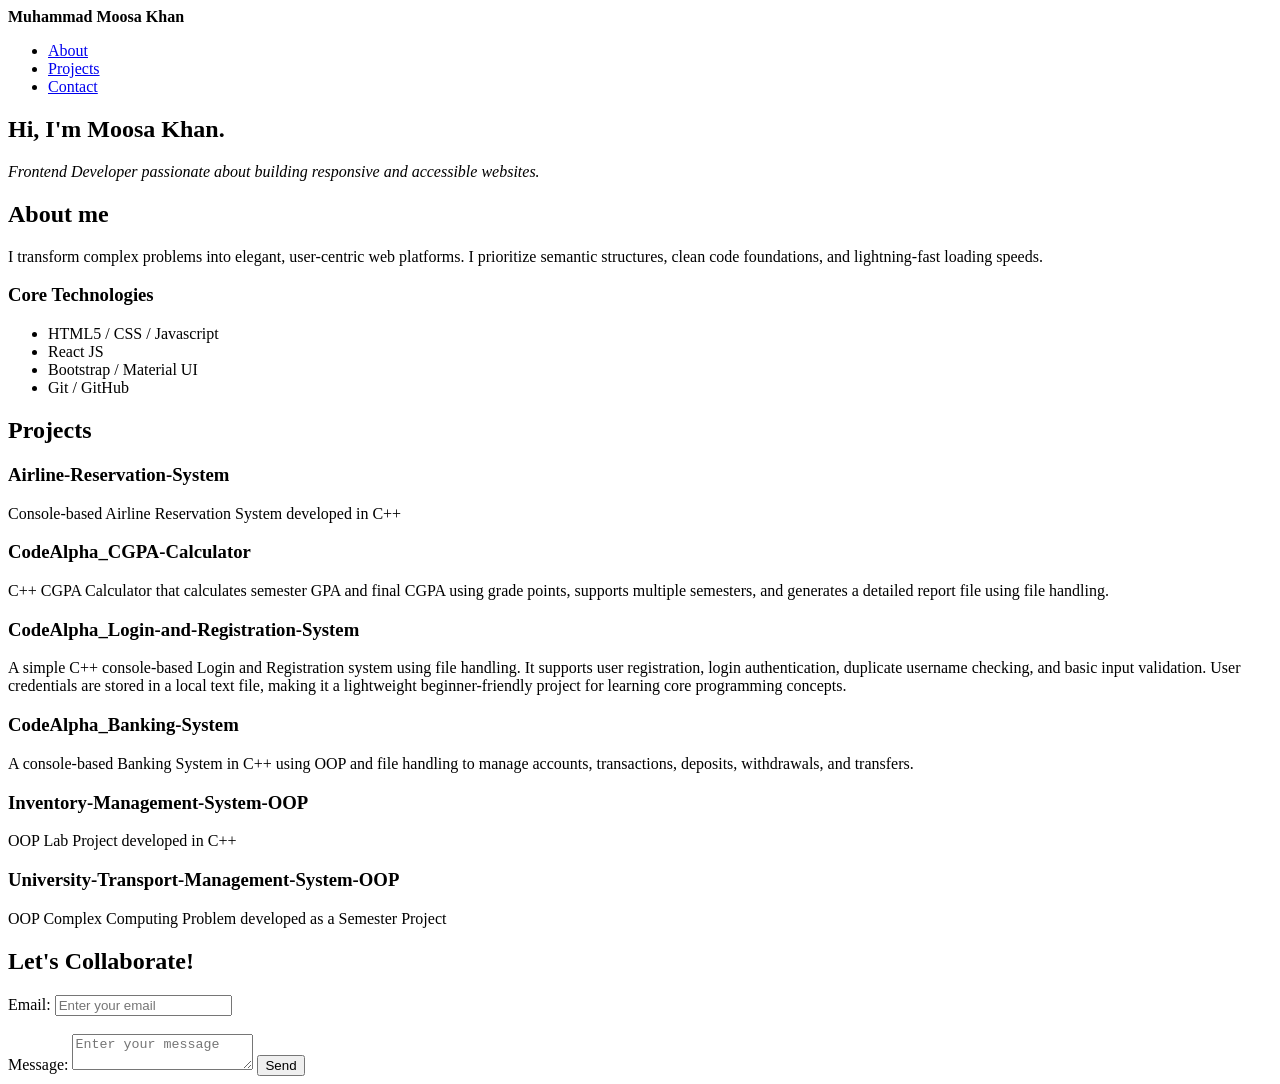
==== Day-01/portfolio/index.html @ 76bad12e "Initial commit Day-01" ====
<!DOCTYPE html>
<html lang="en">
<head>
    <meta charset="UTF-8">
    <meta name="viewport" content="width=device-width, initial-scale=1.0">
    <title>MY PORTFOLIO</title>
</head>
<body>
    <header>
        <nav>
            <strong>Muhammad Moosa Khan</strong>
            <ul>
                <li><a href="#about">About</a></li>
                <li><a href="#projects">Projects</a></li>
                <li><a href="#contact">Contact</a></li>
            </ul>
        </nav>
    </header>
    <section class="hero">
        <h1>Hi, I'm Moosa Khan.</h1>
        <p><em>Frontend Developer passionate about building responsive and accessible websites.</em></p>
    </section>
    <main id="about">
        <h2>About me</h2>
        <p>I transform complex problems into elegant, user-centric web platforms. I prioritize semantic structures, clean code foundations, and lightning-fast loading speeds.</p>
        <h3>Core Technologies</h3>
        <ul>
            <li>HTML5 / CSS / Javascript</li>
            <li>React JS</li>
            <li>Bootstrap / Material UI</li>
            <li>Git / GitHub</li>
        </ul>
    </main>
    <section id="projects">
        <h2>Projects</h2>
        <div class="grid">
        <article class="card">
            <h3>Airline-Reservation-System</h3>
            <p>Console-based Airline Reservation System developed in C++</p>
        </article>
        <article class="card">
            <h3>CodeAlpha_CGPA-Calculator</h3>
            <p>C++ CGPA Calculator that calculates semester GPA and final CGPA using grade points, supports multiple semesters, and generates a detailed report file using file handling.</p>
        </article>
        <article class="card">
            <h3>CodeAlpha_Login-and-Registration-System</h3>
            <p>A simple C++ console-based Login and Registration system using file handling. It supports user registration, login authentication, duplicate username checking, and basic input validation. User credentials are stored in a local text file, making it a lightweight beginner-friendly project for learning core programming concepts.</p>
        </article>
        <article class="card">
            <h3>CodeAlpha_Banking-System</h3>
            <p>A console-based Banking System in C++ using OOP and file handling to manage accounts, transactions, deposits, withdrawals, and transfers.</p>
        </article>
        <article class="card">
            <h3>Inventory-Management-System-OOP</h3>
            <p>OOP Lab Project developed in C++</p>
        </article>
        <article class="card">
            <h3>University-Transport-Management-System-OOP</h3>
            <p>OOP Complex Computing Problem developed as a Semester Project</p>
        </article>
        </div>
    </section>
    <footer id="contact">
        <h2>Let's Collaborate!</h2>
        <form>
        <label for="email">Email:</label>
        <input type="email" id="email" name="email" placeholder="Enter your email" required>
        <br><br>
        <label for="message">Message:</label>
        <textarea id="message" name="message" placeholder="Enter your message" required></textarea>
        <button type="submit">Send</button>
        </form>
    </footer>
</body>
</html>
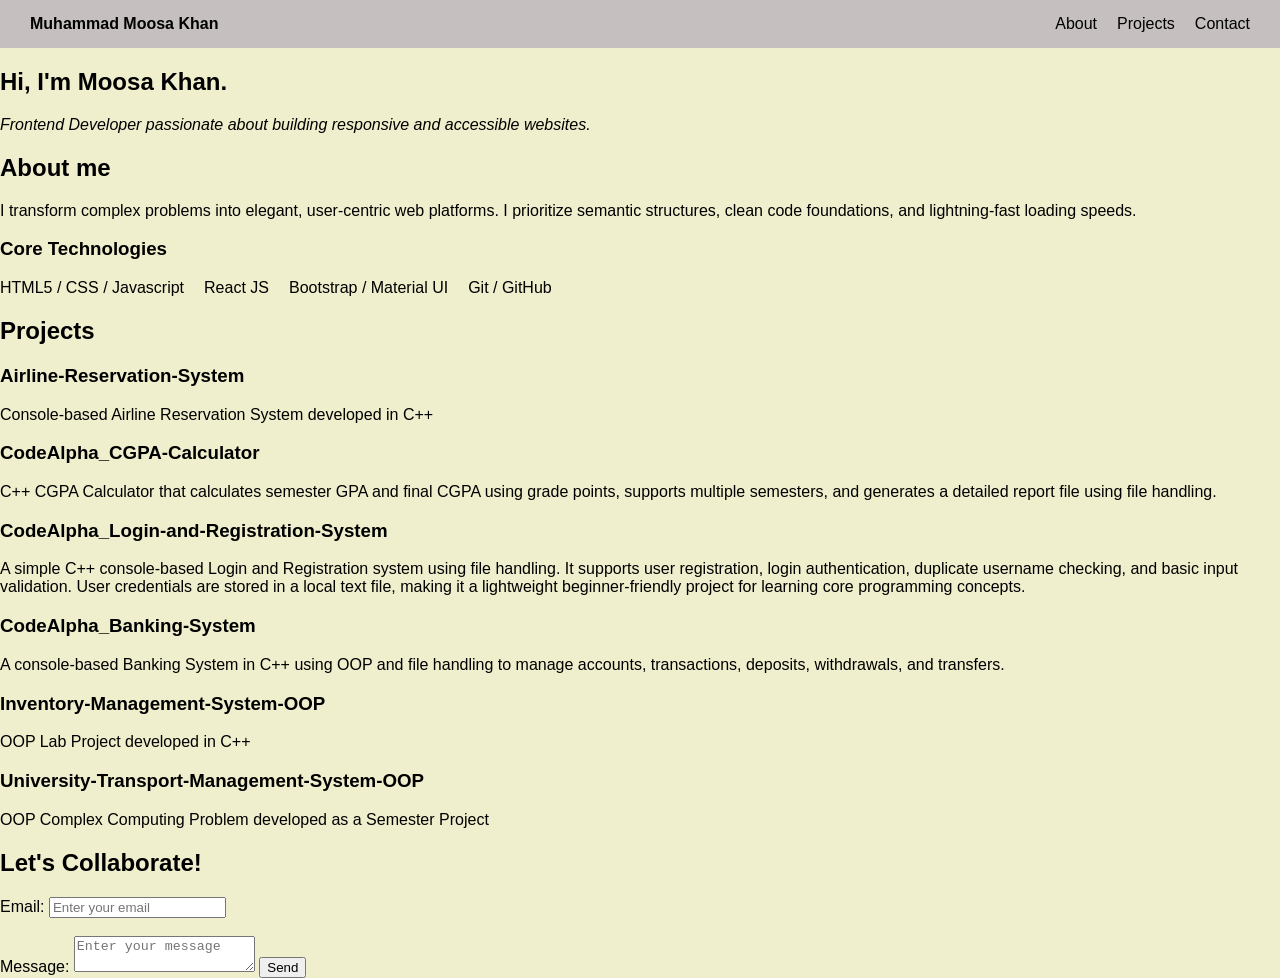
==== commit 39fd8635: "Day 2 working on CSS" ====
--- a/Day-01/portfolio/index.html
+++ b/Day-01/portfolio/index.html
@@ -4,6 +4,7 @@
     <meta charset="UTF-8">
     <meta name="viewport" content="width=device-width, initial-scale=1.0">
     <title>MY PORTFOLIO</title>
+    <link rel="stylesheet" href="style.css"/>
 </head>
 <body>
     <header>
@@ -16,12 +17,13 @@
             </ul>
         </nav>
     </header>
-    <section class="hero">
-        <h1>Hi, I'm Moosa Khan.</h1>
-        <p><em>Frontend Developer passionate about building responsive and accessible websites.</em></p>
-    </section>
-    <main id="about">
-        <h2>About me</h2>
+    <main>
+        <section class="hero">
+            <h1>Hi, I'm Moosa Khan.</h1>
+            <p><em>Frontend Developer passionate about building responsive and accessible websites.</em></p>
+        </section>
+        <section id="about">
+            <h2>About me</h2>
         <p>I transform complex problems into elegant, user-centric web platforms. I prioritize semantic structures, clean code foundations, and lightning-fast loading speeds.</p>
         <h3>Core Technologies</h3>
         <ul>
@@ -30,8 +32,8 @@
             <li>Bootstrap / Material UI</li>
             <li>Git / GitHub</li>
         </ul>
-    </main>
-    <section id="projects">
+        </section>
+        <section id="projects">
         <h2>Projects</h2>
         <div class="grid">
         <article class="card">
@@ -60,6 +62,8 @@
         </article>
         </div>
     </section>
+    </main>
+
     <footer id="contact">
         <h2>Let's Collaborate!</h2>
         <form>
--- a/Day-01/portfolio/style.css
+++ b/Day-01/portfolio/style.css
@@ -0,0 +1,28 @@
+body{
+    font-family: Verdana, Geneva, Tahoma, sans-serif;
+    margin: 0;
+    padding: 0;
+    background-color: rgb(239, 238, 205);
+}
+nav{
+    display: flex;
+    align-items: center;
+    justify-content: space-between;
+    padding: 15px 30px;
+    background-color: rgb(197, 191, 191);
+    
+}
+ul{
+    margin: 0px;
+    list-style: none;
+    display: flex;
+    gap: 20px;
+    padding: 0;
+}
+a{
+    text-decoration: none;
+    color: black;
+}
+a:hover{
+    color: blue;
+}
